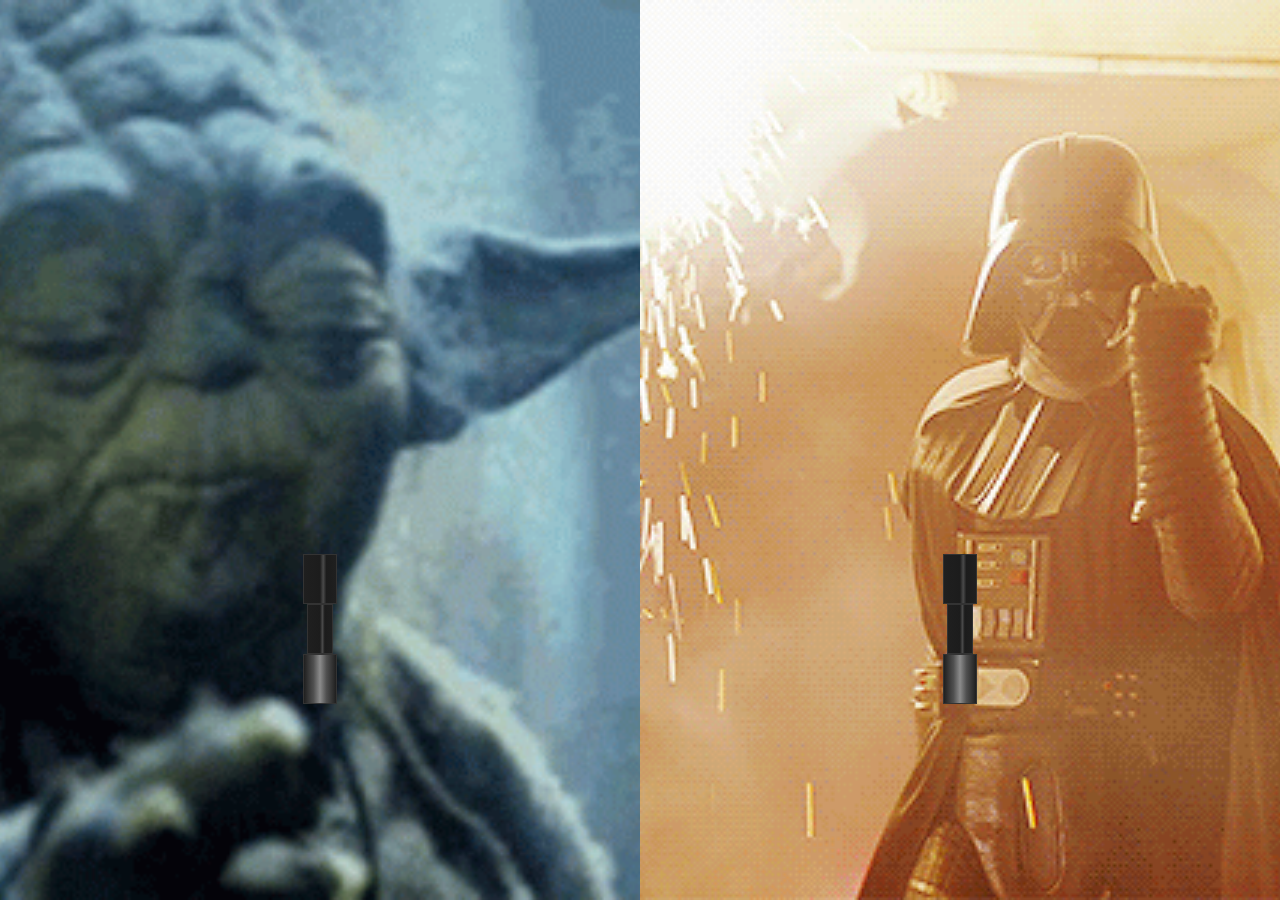
==== index.html @ 21dda8ed "Added last week's files to week1 branch" ====
<!DOCTYPE html>
<html>
<head>
    <title>Star Wars</title>
    <link rel="stylesheet" href="styles.css">
</head>
<body>
    <div class="split-screen">
        <div class="left" id="left-side">
            <a href="#left-full" class="lightsaber">
                <div class="light"></div>
                <div class="top"></div>
                <div class="middle"></div>
                <div class="bottom"></div>
            </a>
        </div>

        
        <div class="right" id="right-side">
            <a href="#right-full" class="lightsaber">
                <div class="light"></div>
                <div class="top"></div>
                <div class="middle"></div>
                <div class="bottom"></div>
            </a>
        </div>
    </div>

    
    <div class="full-screen" id="left-full">
        <div class="login-form">
            <h2>Login as Jedi</h2>
            <input type="text" placeholder="Username">
            <input type="password" placeholder="Password">
            <button>Login</button>
            <a href="#" class="go-back">Go Back</a>
        </div>
    </div>

    
    <div class="full-screen" id="right-full">
        <div class="login-form">
            <h2>Login as Sith</h2>
            <input type="text" placeholder="Username">
            <input type="password" placeholder="Password">
            <button>Login</button>
            <a href="#" class="go-back">Go Back</a>
        </div>
    </div>
</body>
</html>
---- styles.css ----
body, html {
  margin: 0;
  padding: 0;
  height: 100%;
  overflow: hidden;
  font-family: Arial, sans-serif;
  background: #080808;
}

.split-screen {
  display: flex;
  height: 100vh;
}

.left {
  flex: 1;
  background: url('yoda.gif') no-repeat center center/cover;
  position: relative;
  transition: all 0.5s ease;
}

.right {
  flex: 1;
  background: url('vader.gif') no-repeat center center/cover;
  position: relative;
  transition: all 0.5s ease;
}

.lightsaber {
  position: absolute;
  bottom: 20%;
  left: 50%;
  transform: translateX(-50%);
  cursor: pointer;
  z-index: 2;
  text-decoration: none;
  margin-bottom: 1em;
}

.lightsaber::before {
  content: '';
  position: absolute;
  background: radial-gradient(
      circle,
      #460000 0%,
      #080808 100%
  );
  top: 50%;
  left: 50%;
  transform: translate(-50%, -50%);
  z-index: -1;
  width: 100%;
  opacity: 0;
  transition: 0.3s;
}

.top, .middle, .bottom {
  background: linear-gradient(90deg,
      #1f1f1f 0%,
      #1c1c1c 50%,
      #4a4a4a 60%,
      #1c1c1c 70%,
      #1f1f1f 100%);
  margin: 0 auto;
  border: #333 1px solid;
}

.bottom {
  width: 2em;
  height: 3em;
  background: linear-gradient(90deg,
      #1f1f1f 0%,
      #505050 30%,
      #8c8c8c 50%,
      #505050 70%,
      #1f1f1f 100%);
}

.middle {
  width: 1.5em;
  height: 3em;
}

.top {
  height: 3em;
  width: 2em;
  position: relative;
}

.light {
  width: 0.8em;
  height: 0;
  background: #fff;
  margin: 0 auto;
  border-radius: 3em 3em 0 0;
  position: relative;
  transition: 0.5s;
}

.light::before {
  content: '';
  position: absolute;
  left: 50%;
  transform: translateX(-50%);
  bottom: -1.5em;
  width: 0;
  height: 0.5em;
  border-radius: 3em;
  background: inherit;
  z-index: -1;
  transition: 0.5s;
}

.left .lightsaber:hover .light {
  height: 15em;
  box-shadow: 0 -10px 30px 10px #00ff00; /* Green glow */
  border: 2px solid #00ff00; /* Green border */
  animation: flicker-green 0.2s infinite linear;
}

.left .lightsaber:hover::before {
  opacity: 1;
}

@keyframes flicker-green {
  90% { box-shadow: 0 0 20px 5px #00ff00; }
  100% { box-shadow: 0 0 15px 8px #00ff00; }
}

.right .lightsaber:hover .light {
  height: 15em;
  box-shadow: 0 -10px 30px 10px #ff0000; /* Red glow */
  border: 2px solid #ff0000; /* Red border */
  animation: flicker-red 0.2s infinite linear;
}

.right .lightsaber:hover::before {
  opacity: 1;
}

@keyframes flicker-red {
  90% { box-shadow: 0 0 20px 5px #ff0000; }
  100% { box-shadow: 0 0 15px 8px #ff0000; }
}

.full-screen {
  position: absolute;
  top: 0;
  left: 0;
  width: 100%;
  height: 100%;
  z-index: 10;
  background: rgba(0, 0, 0, 0.9);
  display: none;
  justify-content: center;
  align-items: center;
}

.full-screen:target {
  display: flex;
}

.login-form {
  background: #333;
  padding: 20px;
  border-radius: 10px;
  color: white;
  text-align: center;
}

.login-form input {
  display: block;
  margin: 10px auto;
  padding: 10px;
  width: 80%;
}

.login-form button {
  padding: 10px 20px;
  background: #0066ff;
  color: white;
  border: none;
  border-radius: 5px;
  cursor: pointer;
}

.go-back {
  display: inline-block;
  margin-top: 10px;
  padding: 10px 20px;
  background: #ff4444;
  color: white;
  border: none;
  border-radius: 5px;
  text-decoration: none;
  cursor: pointer;
}
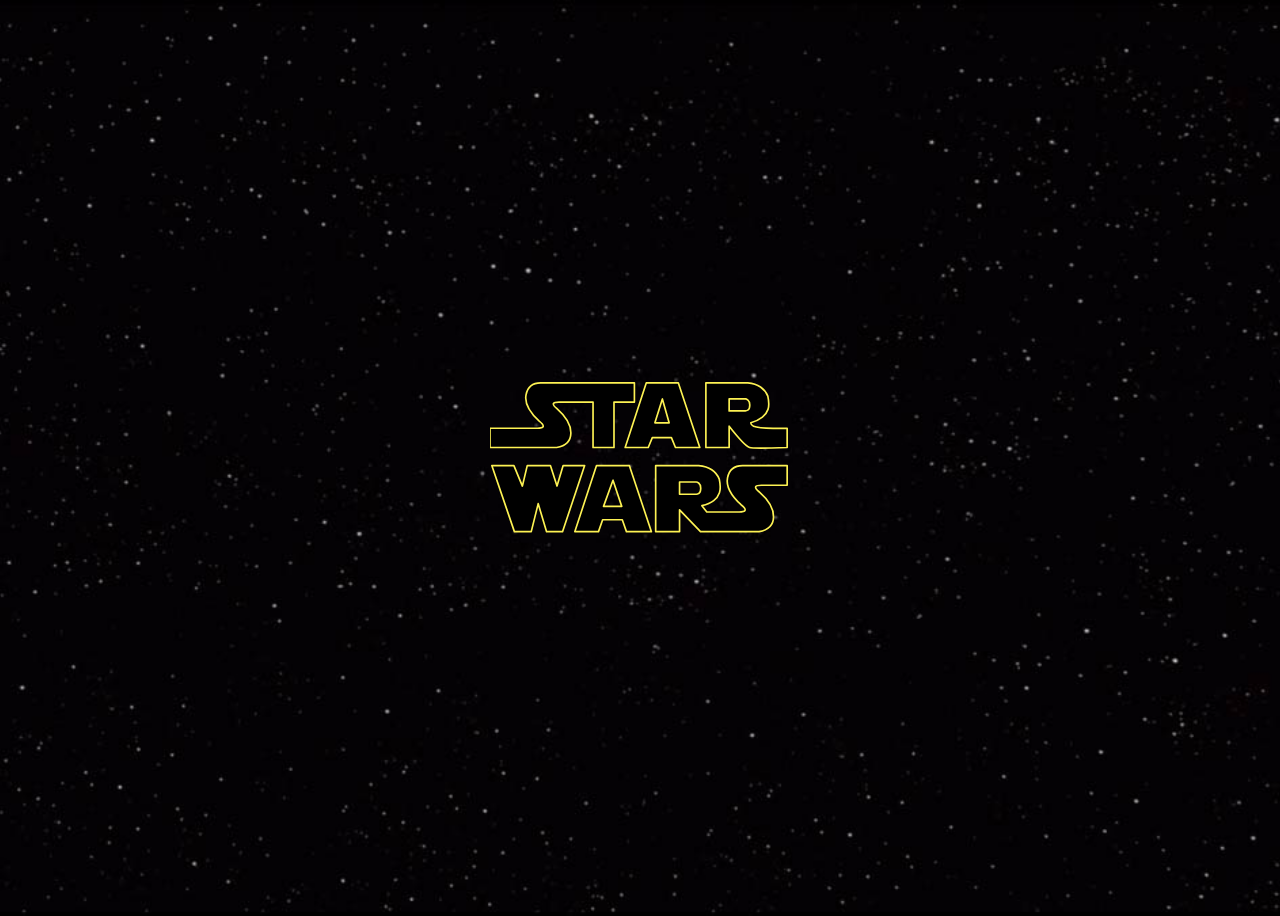
==== commit adaee1ba: "Week 3 commit" ====
--- a/index.html
+++ b/index.html
@@ -1,51 +1,25 @@
 <!DOCTYPE html>
-<html>
+<html lang="en">
 <head>
-    <title>Star Wars</title>
-    <link rel="stylesheet" href="styles.css">
+  <meta charset="UTF-8">
+  <meta name="viewport" content="width=device-width, initial-scale=1.0">
+  <title>Star Wars Login</title>
+  <link rel="stylesheet" href="styles.css">
 </head>
 <body>
-    <div class="split-screen">
-        <div class="left" id="left-side">
-            <a href="#left-full" class="lightsaber">
-                <div class="light"></div>
-                <div class="top"></div>
-                <div class="middle"></div>
-                <div class="bottom"></div>
-            </a>
-        </div>
+  <div class="starwars-demo">
+    <img src="star.svg" alt="Star" class="star">
+    <img src="wars.svg" alt="Wars" class="wars">
+  </div>
 
-        
-        <div class="right" id="right-side">
-            <a href="#right-full" class="lightsaber">
-                <div class="light"></div>
-                <div class="top"></div>
-                <div class="middle"></div>
-                <div class="bottom"></div>
-            </a>
-        </div>
-    </div>
+  <div class="login-form" id="loginForm">
+    <form>
+      <input type="text" placeholder="Username" required>
+      <input type="password" placeholder="Password" required>
+      <button type="submit">Login</button>
+    </form>
+  </div>
 
-    
-    <div class="full-screen" id="left-full">
-        <div class="login-form">
-            <h2>Login as Jedi</h2>
-            <input type="text" placeholder="Username">
-            <input type="password" placeholder="Password">
-            <button>Login</button>
-            <a href="#" class="go-back">Go Back</a>
-        </div>
-    </div>
-
-    
-    <div class="full-screen" id="right-full">
-        <div class="login-form">
-            <h2>Login as Sith</h2>
-            <input type="text" placeholder="Username">
-            <input type="password" placeholder="Password">
-            <button>Login</button>
-            <a href="#" class="go-back">Go Back</a>
-        </div>
-    </div>
+  <script src="scripts.js"></script>
 </body>
-</html>+</html>
--- a/styles.css
+++ b/styles.css
@@ -1,197 +1,163 @@
-body, html {
-  margin: 0;
-  padding: 0;
-  height: 100%;
+body {
+  display: flex;
+  justify-content: center;
+  align-items: center;
+  height: 100vh;
+  background: url('bg.jpg') no-repeat center center/cover;
   overflow: hidden;
-  font-family: Arial, sans-serif;
-  background: #080808;
 }
 
-.split-screen {
+.starwars-demo {
   display: flex;
-  height: 100vh;
+  flex-direction: column;
+  align-items: center;
+  justify-content: center;
+  animation: star 3s forwards;
+  position: relative;
+  perspective: 1000px;
 }
 
-.left {
-  flex: 1;
-  background: url('yoda.gif') no-repeat center center/cover;
-  position: relative;
-  transition: all 0.5s ease;
+.star, .wars {
+  width: 300px;
+  opacity: 0;
+  animation: fade-in 3s forwards;
+  transition: transform 0.3s ease-in-out;
 }
 
-.right {
-  flex: 1;
-  background: url('vader.gif') no-repeat center center/cover;
-  position: relative;
-  transition: all 0.5s ease;
+.star {
+  margin-bottom: 15px;
 }
 
-.lightsaber {
-  position: absolute;
-  bottom: 20%;
-  left: 50%;
-  transform: translateX(-50%);
-  cursor: pointer;
-  z-index: 2;
-  text-decoration: none;
-  margin-bottom: 1em;
+.starwars-demo.can-hover:hover .star, .starwars-demo.can-hover:hover .wars {
+  transform: scale(1.1);
 }
 
-.lightsaber::before {
-  content: '';
-  position: absolute;
-  background: radial-gradient(
-      circle,
-      #460000 0%,
-      #080808 100%
-  );
-  top: 50%;
-  left: 50%;
-  transform: translate(-50%, -50%);
-  z-index: -1;
-  width: 100%;
-  opacity: 0;
-  transition: 0.3s;
+@keyframes star {
+  0% {
+    transform: scale(1.5) translateY(-0.75em);
+  }
+  20% {
+    opacity: 1;
+  }
+  89% {
+    opacity: 1;
+    transform: scale(1);
+  }
+  100% {
+    transform: scale(1);
+  }
 }
 
-.top, .middle, .bottom {
-  background: linear-gradient(90deg,
-      #1f1f1f 0%,
-      #1c1c1c 50%,
-      #4a4a4a 60%,
-      #1c1c1c 70%,
-      #1f1f1f 100%);
-  margin: 0 auto;
-  border: #333 1px solid;
+@keyframes fade-in {
+  0% {
+    opacity: 0;
+  }
+  100% {
+    opacity: 1;
+  }
 }
 
-.bottom {
-  width: 2em;
-  height: 3em;
-  background: linear-gradient(90deg,
-      #1f1f1f 0%,
-      #505050 30%,
-      #8c8c8c 50%,
-      #505050 70%,
-      #1f1f1f 100%);
+/* Scroll animation like Star Wars opening crawl */
+.starwars-demo.scrolling {
+  animation: starWarsCrawl 5s forwards;
 }
 
-.middle {
-  width: 1.5em;
-  height: 3em;
+@keyframes starWarsCrawl {
+  0% {
+    transform: translateY(0) rotateX(15deg) scale(1);
+    opacity: 1;
+  }
+  10% {
+    opacity: 0.9;
+  }
+  25% {
+    opacity: 0.7;
+  }
+  40% {
+    opacity: 0.5;
+  }
+  60% {
+    opacity: 0.3;
+  }
+  85% {
+    opacity: 0.1;
+  }
+  100% {
+    transform: translateY(-35vh) rotateX(45deg) scale(0.5);
+    opacity: 0;
+  }
 }
 
-.top {
-  height: 3em;
-  width: 2em;
-  position: relative;
+/* Login form styling with Star Wars theme */
+.login-form {
+  display: none;
+  position: absolute;
+  bottom: 50px; /* Moved higher from the bottom */
+  text-align: center;
+  font-family: 'Star Wars', Arial, sans-serif;
+  opacity: 0;
+  transition: opacity 1s ease, transform 1s ease;
+  width: 300px;
 }
 
-.light {
-  width: 0.8em;
-  height: 0;
-  background: #fff;
-  margin: 0 auto;
-  border-radius: 3em 3em 0 0;
-  position: relative;
-  transition: 0.5s;
-}
-
-.light::before {
-  content: '';
-  position: absolute;
-  left: 50%;
-  transform: translateX(-50%);
-  bottom: -1.5em;
-  width: 0;
-  height: 0.5em;
-  border-radius: 3em;
-  background: inherit;
-  z-index: -1;
-  transition: 0.5s;
-}
-
-.left .lightsaber:hover .light {
-  height: 15em;
-  box-shadow: 0 -10px 30px 10px #00ff00; /* Green glow */
-  border: 2px solid #00ff00; /* Green border */
-  animation: flicker-green 0.2s infinite linear;
-}
-
-.left .lightsaber:hover::before {
-  opacity: 1;
-}
-
-@keyframes flicker-green {
-  90% { box-shadow: 0 0 20px 5px #00ff00; }
-  100% { box-shadow: 0 0 15px 8px #00ff00; }
-}
-
-.right .lightsaber:hover .light {
-  height: 15em;
-  box-shadow: 0 -10px 30px 10px #ff0000; /* Red glow */
-  border: 2px solid #ff0000; /* Red border */
-  animation: flicker-red 0.2s infinite linear;
-}
-
-.right .lightsaber:hover::before {
-  opacity: 1;
-}
-
-@keyframes flicker-red {
-  90% { box-shadow: 0 0 20px 5px #ff0000; }
-  100% { box-shadow: 0 0 15px 8px #ff0000; }
-}
-
-.full-screen {
-  position: absolute;
-  top: 0;
-  left: 0;
-  width: 100%;
-  height: 100%;
-  z-index: 10;
-  background: rgba(0, 0, 0, 0.9);
-  display: none;
-  justify-content: center;
-  align-items: center;
-}
-
-.full-screen:target {
-  display: flex;
-}
-
-.login-form {
-  background: #333;
+.login-form form {
+  background-color: rgba(0, 0, 0, 0.8);
+  color: #FFD700;
   padding: 20px;
   border-radius: 10px;
-  color: white;
-  text-align: center;
+  box-shadow: 0px 4px 12px rgba(0, 0, 0, 0.3);
+  text-shadow: 2px 2px 5px rgba(255, 255, 255, 0.5);
 }
 
 .login-form input {
-  display: block;
-  margin: 10px auto;
   padding: 10px;
-  width: 80%;
+  margin: 10px 0;
+  width: 250px;
+  border: 2px solid #FFD700;
+  border-radius: 5px;
+  background-color: transparent;
+  color: #FFD700;
+  font-size: 16px;
 }
 
 .login-form button {
   padding: 10px 20px;
-  background: #0066ff;
+  background-color: #4CAF50;
   color: white;
   border: none;
   border-radius: 5px;
   cursor: pointer;
 }
 
-.go-back {
-  display: inline-block;
-  margin-top: 10px;
-  padding: 10px 20px;
-  background: #ff4444;
-  color: white;
-  border: none;
-  border-radius: 5px;
-  text-decoration: none;
-  cursor: pointer;
-}+.login-form button:hover {
+  background-color: #45a049;
+}
+
+/* Login form fade-in and scroll-up animation */
+@keyframes loginFadeIn {
+  0% {
+    opacity: 0;
+    transform: translateY(50px); /* Start a little lower */
+  }
+  30% {
+    opacity: 1;
+    transform: translateY(0); /* Move into place */
+  }
+  100% {
+    opacity: 1;
+    transform: translateY(0); /* Keep it in place */
+  }
+}
+
+/* Apply the fade-in and scroll-up effect */
+.login-form.scroll {
+  display: block;
+  animation: loginFadeIn 5s forwards; /* Same speed as the text animation */
+  animation-delay: 0s; /* Wait for the Star Wars text to disappear */
+}
+
+/* Disable hover effect during scrolling */
+.starwars-demo.scrolling.can-hover:hover .star,
+.starwars-demo.scrolling.can-hover:hover .wars {
+  transform: none;
+}
